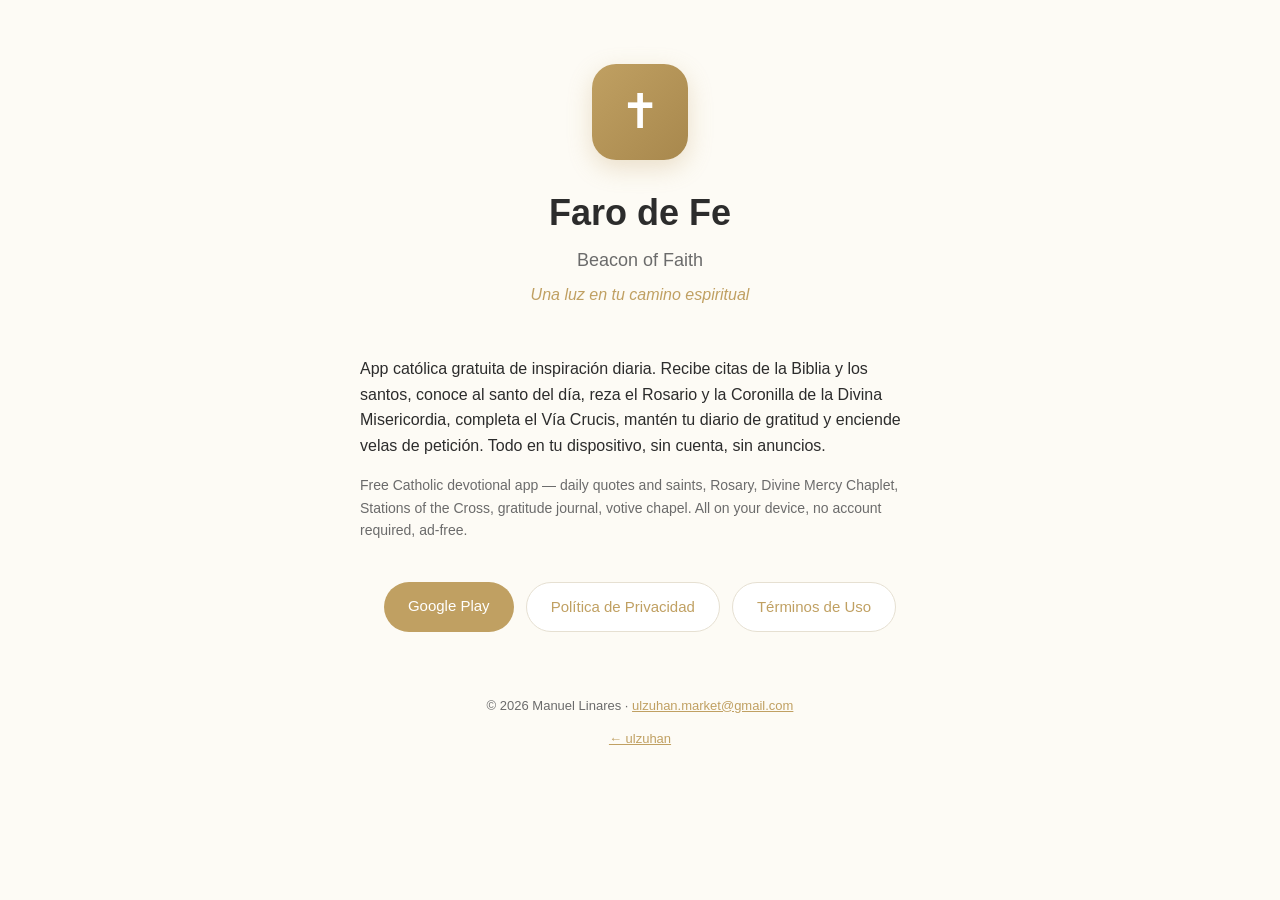
==== beacon-of-faith/index.html @ c3f0341e "Initial: landing + Beacon of Faith privacy & terms" ====
<!DOCTYPE html>
<html lang="es">
<head>
  <meta charset="UTF-8">
  <meta name="viewport" content="width=device-width, initial-scale=1.0">
  <title>Faro de Fe · Beacon of Faith</title>
  <meta name="description" content="App católica de inspiración diaria — citas, santo del día, rosario, novenas y más.">
  <style>
    :root {
      --primary: #C0A062;
      --primary-dark: #a8884d;
      --text: #2C2C2C;
      --muted: #6b6b6b;
      --bg: #FDFBF5;
      --border: #e6e0d2;
    }
    * { box-sizing: border-box; }
    body {
      margin: 0;
      font-family: -apple-system, BlinkMacSystemFont, "Segoe UI", Roboto, "Helvetica Neue", Arial, sans-serif;
      background: var(--bg);
      color: var(--text);
      line-height: 1.6;
    }
    .wrap {
      max-width: 720px;
      margin: 0 auto;
      padding: 64px 24px 80px;
      text-align: center;
    }
    .logo {
      width: 96px;
      height: 96px;
      border-radius: 24px;
      background: linear-gradient(135deg, var(--primary), var(--primary-dark));
      display: inline-flex;
      align-items: center;
      justify-content: center;
      font-size: 48px;
      color: white;
      margin-bottom: 24px;
      box-shadow: 0 8px 24px rgba(192, 160, 98, 0.3);
    }
    h1 {
      margin: 0 0 4px;
      font-size: 36px;
    }
    .subtitle {
      color: var(--muted);
      font-size: 18px;
      margin-bottom: 8px;
    }
    .tagline {
      color: var(--primary);
      font-style: italic;
      margin-bottom: 48px;
    }
    .description {
      text-align: left;
      max-width: 560px;
      margin: 0 auto 40px;
      font-size: 16px;
    }
    .links {
      display: flex;
      flex-wrap: wrap;
      justify-content: center;
      gap: 12px;
      margin-bottom: 32px;
    }
    .links a {
      padding: 12px 24px;
      border-radius: 999px;
      text-decoration: none;
      font-weight: 500;
      font-size: 15px;
      transition: transform 0.15s ease;
    }
    .links a:hover { transform: translateY(-1px); }
    .btn-primary {
      background: var(--primary);
      color: white;
    }
    .btn-secondary {
      background: white;
      color: var(--primary);
      border: 1px solid var(--border);
    }
    footer {
      margin-top: 64px;
      color: var(--muted);
      font-size: 13px;
    }
    footer a { color: var(--primary); }
  </style>
</head>
<body>
  <div class="wrap">
    <div class="logo">✝</div>
    <h1>Faro de Fe</h1>
    <div class="subtitle">Beacon of Faith</div>
    <div class="tagline">Una luz en tu camino espiritual</div>

    <div class="description">
      <p>App católica gratuita de inspiración diaria. Recibe citas de la Biblia y los santos, conoce al santo del día, reza el Rosario y la Coronilla de la Divina Misericordia, completa el Vía Crucis, mantén tu diario de gratitud y enciende velas de petición. Todo en tu dispositivo, sin cuenta, sin anuncios.</p>
      <p style="color: var(--muted); font-size: 14px;">Free Catholic devotional app — daily quotes and saints, Rosary, Divine Mercy Chaplet, Stations of the Cross, gratitude journal, votive chapel. All on your device, no account required, ad-free.</p>
    </div>

    <div class="links">
      <a class="btn-primary" href="https://play.google.com/store/apps/details?id=com.ulzuhan.beacon_of_faith">Google Play</a>
      <a class="btn-secondary" href="./privacy.html">Política de Privacidad</a>
      <a class="btn-secondary" href="./terms.html">Términos de Uso</a>
    </div>

    <footer>
      <p>© 2026 Manuel Linares · <a href="mailto:ulzuhan.market@gmail.com">ulzuhan.market@gmail.com</a></p>
      <p><a href="../">← ulzuhan</a></p>
    </footer>
  </div>
</body>
</html>
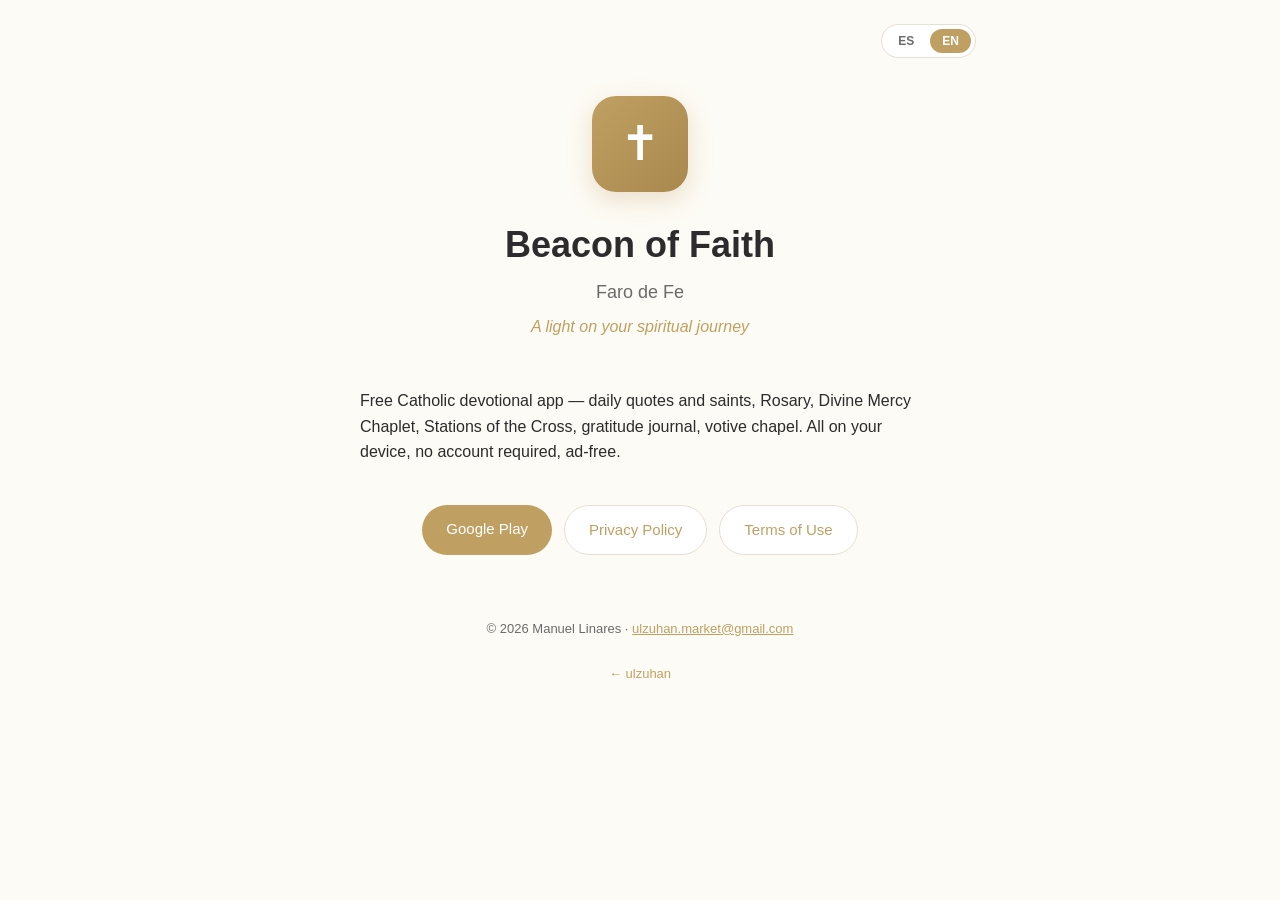
==== commit b11d36f3: "Implement bilingual i18n engine with localStorage persistence on Faro de Fe landing page" ====
--- a/beacon-of-faith/index.html
+++ b/beacon-of-faith/index.html
@@ -4,7 +4,7 @@
   <meta charset="UTF-8">
   <meta name="viewport" content="width=device-width, initial-scale=1.0">
   <title>Faro de Fe · Beacon of Faith</title>
-  <meta name="description" content="App católica de inspiración diaria — citas, santo del día, rosario, novenas y más.">
+  <meta name="description" id="meta-desc" content="App católica de inspiración diaria — citas, santo del día, rosario, novenas y más.">
   <style>
     :root {
       --primary: #C0A062;
@@ -13,6 +13,7 @@
       --muted: #6b6b6b;
       --bg: #FDFBF5;
       --border: #e6e0d2;
+      --surface: #ffffff;
     }
     * { box-sizing: border-box; }
     body {
@@ -25,9 +26,46 @@
     .wrap {
       max-width: 720px;
       margin: 0 auto;
-      padding: 64px 24px 80px;
+      padding: 96px 24px 80px;
       text-align: center;
-    }
+      position: relative;
+    }
+    
+    /* Language selector premium styling */
+    .lang-selector {
+      position: absolute;
+      top: 24px;
+      right: 24px;
+      display: inline-flex;
+      gap: 4px;
+      border: 1px solid var(--border);
+      border-radius: 999px;
+      padding: 4px;
+      background: var(--surface);
+      z-index: 100;
+    }
+    
+    .lang-selector button {
+      background: transparent;
+      border: none;
+      color: var(--muted);
+      padding: 5px 12px;
+      border-radius: 999px;
+      font-size: 0.75rem;
+      font-weight: 600;
+      cursor: pointer;
+      transition: all 0.2s ease;
+    }
+    
+    .lang-selector button.active {
+      background: var(--primary);
+      color: #ffffff;
+    }
+    
+    .lang-selector button:hover:not(.active) {
+      color: var(--text);
+    }
+
     .logo {
       width: 96px;
       height: 96px;
@@ -92,30 +130,135 @@
       font-size: 13px;
     }
     footer a { color: var(--primary); }
+
+    .back-home {
+      display: block;
+      margin-top: 24px;
+      text-decoration: none;
+    }
+
+    @media (max-width: 480px) {
+      .wrap {
+        padding: 80px 16px 40px;
+      }
+      .lang-selector {
+        top: 16px;
+        right: 16px;
+      }
+    }
   </style>
 </head>
 <body>
   <div class="wrap">
+    
+    <!-- Premium Language Selector -->
+    <div class="lang-selector">
+      <button id="btn-es" onclick="switchLanguage('es')">ES</button>
+      <button id="btn-en" onclick="switchLanguage('en')">EN</button>
+    </div>
+
     <div class="logo">✝</div>
-    <h1>Faro de Fe</h1>
-    <div class="subtitle">Beacon of Faith</div>
-    <div class="tagline">Una luz en tu camino espiritual</div>
+    <h1 data-i18n="title">Faro de Fe</h1>
+    <div class="subtitle" data-i18n="subtitle">Beacon of Faith</div>
+    <div class="tagline" data-i18n="tagline">Una luz en tu camino espiritual</div>
 
     <div class="description">
-      <p>App católica gratuita de inspiración diaria. Recibe citas de la Biblia y los santos, conoce al santo del día, reza el Rosario y la Coronilla de la Divina Misericordia, completa el Vía Crucis, mantén tu diario de gratitud y enciende velas de petición. Todo en tu dispositivo, sin cuenta, sin anuncios.</p>
-      <p style="color: var(--muted); font-size: 14px;">Free Catholic devotional app — daily quotes and saints, Rosary, Divine Mercy Chaplet, Stations of the Cross, gratitude journal, votive chapel. All on your device, no account required, ad-free.</p>
+      <p data-i18n="desc_p1">App católica gratuita de inspiración diaria. Recibe citas de la Biblia y los santos, conoce al santo del día, reza el Rosario y la Coronilla de la Divina Misericordia, completa el Vía Crucis, mantén tu diario de gratitud y enciende velas de petición. Todo en tu dispositivo, sin cuenta, sin anuncios.</p>
     </div>
 
     <div class="links">
       <a class="btn-primary" href="https://play.google.com/store/apps/details?id=com.ulzuhan.beacon_of_faith">Google Play</a>
-      <a class="btn-secondary" href="./privacy.html">Política de Privacidad</a>
-      <a class="btn-secondary" href="./terms.html">Términos de Uso</a>
+      <a class="btn-secondary" href="./privacy.html" data-i18n="btn_privacy">Política de Privacidad</a>
+      <a class="btn-secondary" href="./terms.html" data-i18n="btn_terms">Términos de Uso</a>
     </div>
 
     <footer>
       <p>© 2026 Manuel Linares · <a href="mailto:ulzuhan.market@gmail.com">ulzuhan.market@gmail.com</a></p>
-      <p><a href="../">← ulzuhan</a></p>
+      <a class="back-home" href="../" data-i18n="back_home">← ulzuhan</a>
     </footer>
   </div>
+
+  <!-- Vanilla i18n Engine -->
+  <script>
+    const translations = {
+      es: {
+        meta_title: "Faro de Fe · Beacon of Faith",
+        meta_desc: "App católica de inspiración diaria — citas, santo del día, rosario, novenas y más.",
+        title: "Faro de Fe",
+        subtitle: "Beacon of Faith",
+        tagline: "Una luz en tu camino espiritual",
+        desc_p1: "App católica gratuita de inspiración diaria. Recibe citas de la Biblia y los santos, conoce al santo del día, reza el Rosario y la Coronilla de la Divina Misericordia, completa el Vía Crucis, mantén tu diario de gratitud y enciende velas de petición. Todo en tu dispositivo, sin cuenta, sin anuncios.",
+        btn_privacy: "Política de Privacidad",
+        btn_terms: "Términos de Uso",
+        back_home: "← ulzuhan"
+      },
+      en: {
+        meta_title: "Beacon of Faith · Faro de Fe",
+        meta_desc: "Daily Catholic devotional app — daily quotes and saints, Rosary, Divine Mercy Chaplet, Stations of the Cross, gratitude journal, votive chapel.",
+        title: "Beacon of Faith",
+        subtitle: "Faro de Fe",
+        tagline: "A light on your spiritual journey",
+        desc_p1: "Free Catholic devotional app — daily quotes and saints, Rosary, Divine Mercy Chaplet, Stations of the Cross, gratitude journal, votive chapel. All on your device, no account required, ad-free.",
+        btn_privacy: "Privacy Policy",
+        btn_terms: "Terms of Use",
+        back_home: "← ulzuhan"
+      }
+    };
+
+    function switchLanguage(lang) {
+      if (!translations[lang]) return;
+      
+      // Update local storage
+      localStorage.setItem('preferred_language', lang);
+      
+      // Toggle selector buttons
+      document.getElementById('btn-es').classList.toggle('active', lang === 'es');
+      document.getElementById('btn-en').classList.toggle('active', lang === 'en');
+      
+      // Update HTML lang attribute
+      document.documentElement.lang = lang;
+      
+      // Translate meta details
+      document.title = translations[lang].meta_title;
+      document.getElementById('meta-desc').setAttribute('content', translations[lang].meta_desc);
+      
+      // Translate all data-i18n items
+      document.querySelectorAll('[data-i18n]').forEach(element => {
+        const key = element.getAttribute('data-i18n');
+        if (translations[lang][key]) {
+          element.innerHTML = translations[lang][key];
+        }
+      });
+    }
+
+    // Init Language on Load
+    (function initLanguage() {
+      // 1. Check URL parameters e.g., ?lang=en
+      const params = new URLSearchParams(window.location.search);
+      let lang = params.get('lang');
+      
+      // 2. Check hash parameter e.g., #en
+      if (!lang && window.location.hash) {
+        const hash = window.location.hash.substring(1);
+        if (hash === 'en' || hash === 'es') {
+          lang = hash;
+        }
+      }
+      
+      // 3. Check localStorage
+      if (!lang) {
+        lang = localStorage.getItem('preferred_language');
+      }
+      
+      // 4. Check browser language fallback
+      if (!lang) {
+        const browserLang = navigator.language || navigator.userLanguage;
+        lang = browserLang.startsWith('es') ? 'es' : 'en';
+      }
+      
+      // Apply identified language (defaults to 'es' if something goes weird)
+      switchLanguage(lang === 'en' ? 'en' : 'es');
+    })();
+  </script>
 </body>
 </html>
